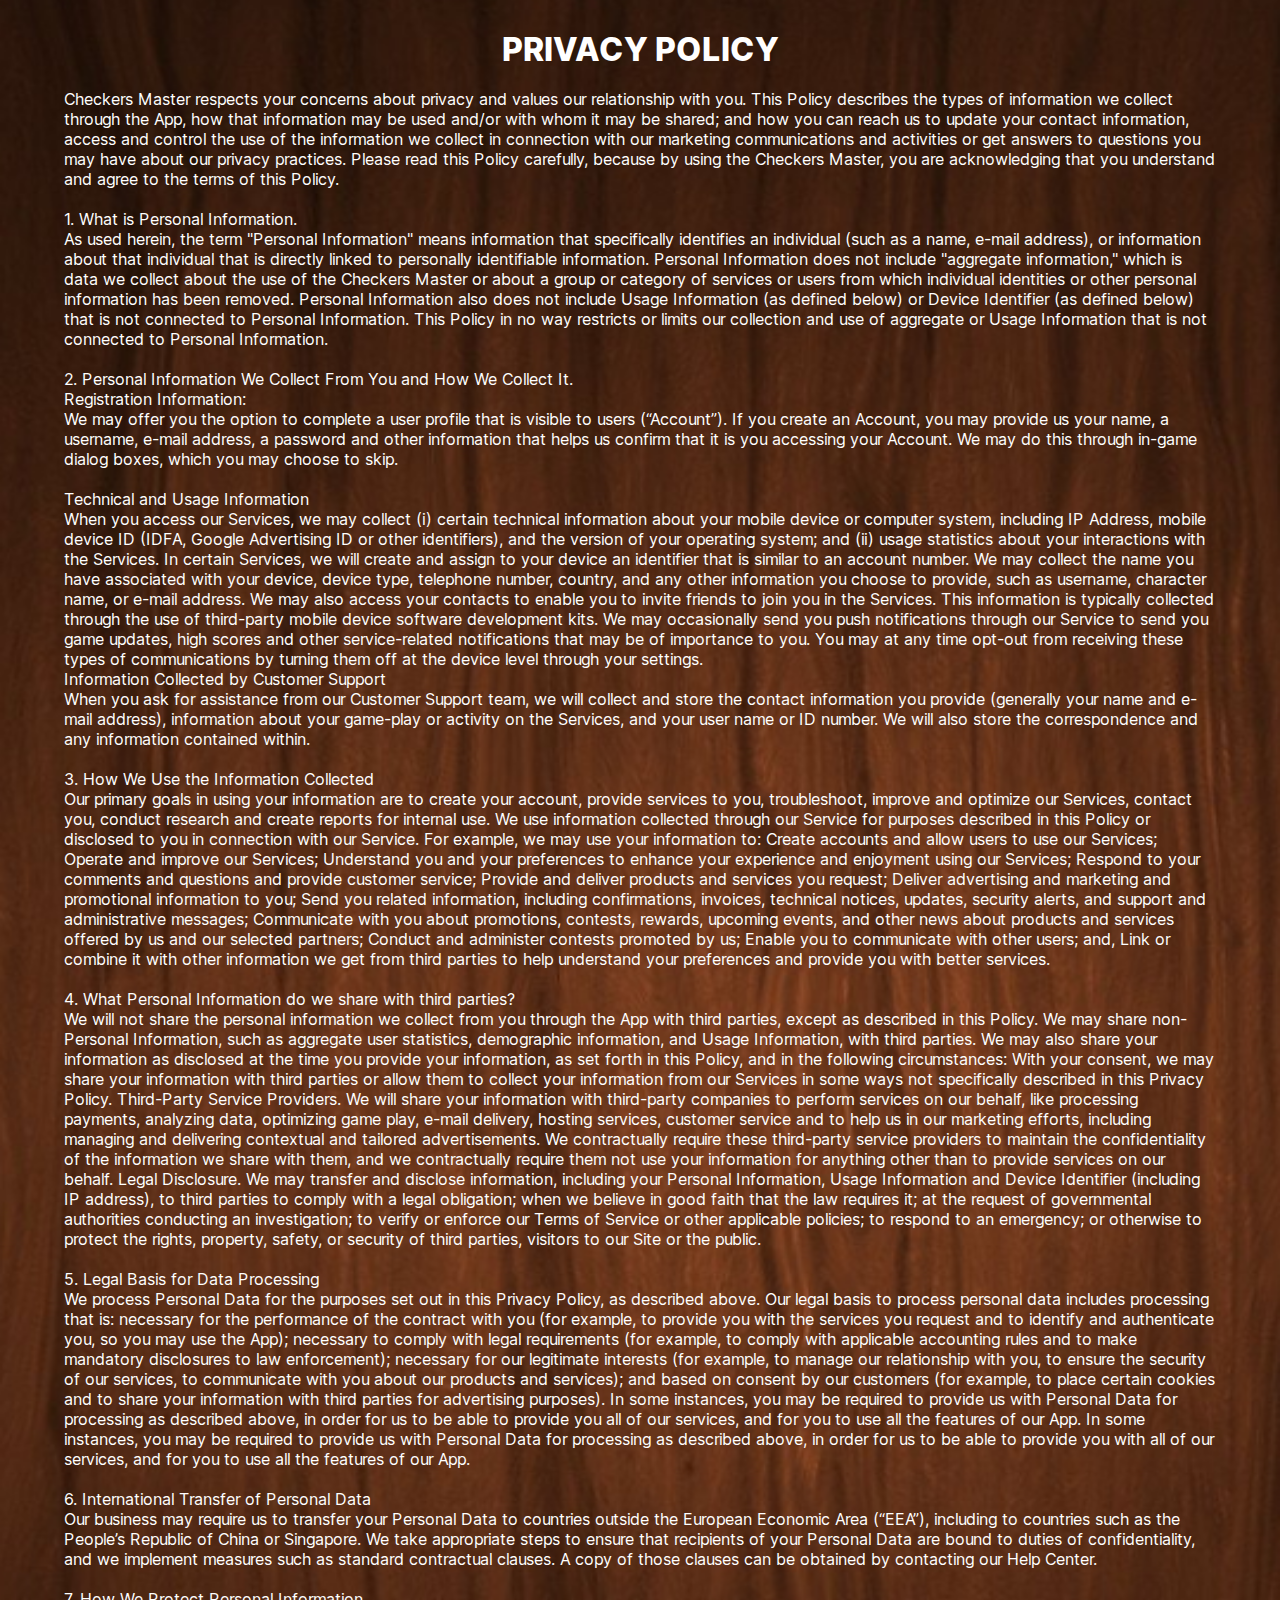
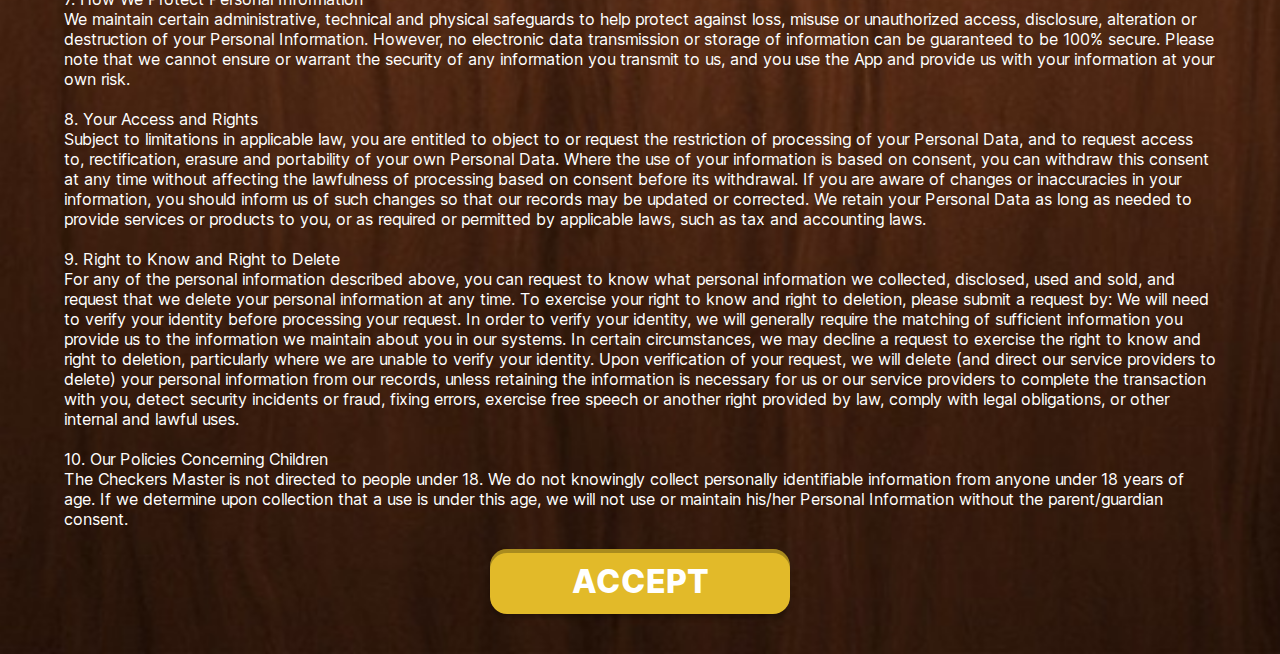
==== index.html @ 7df89833 "1" ====
<!DOCTYPE html>
<html lang="en">
  <head>
    <meta charset="UTF-8" />
    <meta http-equiv="X-UA-Compatible" content="IE=edge" />
    <meta
      name="viewport"
      content="initial-scale=1.0, width=device-width, viewport-fit=cover"
    />
    <link rel="shortcut icon" href="./png/icon.png" />
    <link rel="stylesheet" href="./styles/common_style.css" />
    <link rel="stylesheet" href="./styles/policy.css" />
    <title>Checkers Master</title>
  </head>
  <body>
    <div class="wrapper">
      <div class="header">PRIVACY POLICY</div>
      <div class="text">
        Checkers Master respects your concerns about privacy and values our
        relationship with you. This Policy describes the types of information we
        collect through the App, how that information may be used and/or with
        whom it may be shared; and how you can reach us to update your contact
        information, access and control the use of the information we collect in
        connection with our marketing communications and activities or get
        answers to questions you may have about our privacy practices. Please
        read this Policy carefully, because by using the Checkers Master, you are
        acknowledging that you understand and agree to the terms of this
        Policy.<br /><br />
        1. What is Personal Information.<br />
        As used herein, the term "Personal Information" means information that
        specifically identifies an individual (such as a name, e-mail address),
        or information about that individual that is directly linked to
        personally identifiable information. Personal Information does not
        include "aggregate information," which is data we collect about the use
        of the Checkers Master or about a group or category of services or users from
        which individual identities or other personal information has been
        removed. Personal Information also does not include Usage Information
        (as defined below) or Device Identifier (as defined below) that is not
        connected to Personal Information. This Policy in no way restricts or
        limits our collection and use of aggregate or Usage Information that is
        not connected to Personal Information.<br /><br />

        2. Personal Information We Collect From You and How We Collect It.<br />
        Registration Information:<br />
        We may offer you the option to complete a user profile that is visible
        to users (“Account”). If you create an Account, you may provide us your
        name, a username, e-mail address, a password and other information that
        helps us confirm that it is you accessing your Account. We may do this
        through in-game dialog boxes, which you may choose to skip.<br /><br />
        Technical and Usage Information<br />
        When you access our Services, we may collect (i) certain technical
        information about your mobile device or computer system, including IP
        Address, mobile device ID (IDFA, Google Advertising ID or other
        identifiers), and the version of your operating system; and (ii) usage
        statistics about your interactions with the Services. In certain
        Services, we will create and assign to your device an identifier that is
        similar to an account number. We may collect the name you have
        associated with your device, device type, telephone number, country, and
        any other information you choose to provide, such as username, character
        name, or e-mail address. We may also access your contacts to enable you
        to invite friends to join you in the Services. This information is
        typically collected through the use of third-party mobile device
        software development kits. We may occasionally send you push
        notifications through our Service to send you game updates, high scores
        and other service-related notifications that may be of importance to
        you. You may at any time opt-out from receiving these types of
        communications by turning them off at the device level through your
        settings.<br />
        Information Collected by Customer Support<br />
        When you ask for assistance from our Customer Support team, we will
        collect and store the contact information you provide (generally your
        name and e-mail address), information about your game-play or activity
        on the Services, and your user name or ID number. We will also store the
        correspondence and any information contained within.<br /><br />
        3. How We Use the Information Collected<br />
        Our primary goals in using your information are to create your account,
        provide services to you, troubleshoot, improve and optimize our
        Services, contact you, conduct research and create reports for internal
        use. We use information collected through our Service for purposes
        described in this Policy or disclosed to you in connection with our
        Service. For example, we may use your information to: Create accounts
        and allow users to use our Services; Operate and improve our Services;
        Understand you and your preferences to enhance your experience and
        enjoyment using our Services; Respond to your comments and questions and
        provide customer service; Provide and deliver products and services you
        request; Deliver advertising and marketing and promotional information
        to you; Send you related information, including confirmations, invoices,
        technical notices, updates, security alerts, and support and
        administrative messages; Communicate with you about promotions,
        contests, rewards, upcoming events, and other news about products and
        services offered by us and our selected partners; Conduct and administer
        contests promoted by us; Enable you to communicate with other users;
        and, Link or combine it with other information we get from third parties
        to help understand your preferences and provide you with better
        services.<br /><br />
        4. What Personal Information do we share with third parties?<br />
        We will not share the personal information we collect from you through
        the App with third parties, except as described in this Policy. We may
        share non-Personal Information, such as aggregate user statistics,
        demographic information, and Usage Information, with third parties. We
        may also share your information as disclosed at the time you provide
        your information, as set forth in this Policy, and in the following
        circumstances: With your consent, we may share your information with
        third parties or allow them to collect your information from our
        Services in some ways not specifically described in this Privacy Policy.
        Third-Party Service Providers. We will share your information with
        third-party companies to perform services on our behalf, like processing
        payments, analyzing data, optimizing game play, e-mail delivery, hosting
        services, customer service and to help us in our marketing efforts,
        including managing and delivering contextual and tailored
        advertisements. We contractually require these third-party service
        providers to maintain the confidentiality of the information we share
        with them, and we contractually require them not use your information
        for anything other than to provide services on our behalf. Legal
        Disclosure. We may transfer and disclose information, including your
        Personal Information, Usage Information and Device Identifier (including
        IP address), to third parties to comply with a legal obligation; when we
        believe in good faith that the law requires it; at the request of
        governmental authorities conducting an investigation; to verify or
        enforce our Terms of Service or other applicable policies; to respond to
        an emergency; or otherwise to protect the rights, property, safety, or
        security of third parties, visitors to our Site or the public.<br /><br />
        5. Legal Basis for Data Processing<br />
        We process Personal Data for the purposes set out in this Privacy
        Policy, as described above. Our legal basis to process personal data
        includes processing that is: necessary for the performance of the
        contract with you (for example, to provide you with the services you
        request and to identify and authenticate you, so you may use the App);
        necessary to comply with legal requirements (for example, to comply with
        applicable accounting rules and to make mandatory disclosures to law
        enforcement); necessary for our legitimate interests (for example, to
        manage our relationship with you, to ensure the security of our
        services, to communicate with you about our products and services); and
        based on consent by our customers (for example, to place certain cookies
        and to share your information with third parties for advertising
        purposes). In some instances, you may be required to provide us with
        Personal Data for processing as described above, in order for us to be
        able to provide you all of our services, and for you to use all the
        features of our App. In some instances, you may be required to provide
        us with Personal Data for processing as described above, in order for us
        to be able to provide you with all of our services, and for you to use
        all the features of our App.<br /><br />
        6. International Transfer of Personal Data<br />
        Our business may require us to transfer your Personal Data to countries
        outside the European Economic Area (“EEA”), including to countries such
        as the People’s Republic of China or Singapore. We take appropriate
        steps to ensure that recipients of your Personal Data are bound to
        duties of confidentiality, and we implement measures such as standard
        contractual clauses. A copy of those clauses can be obtained by
        contacting our Help Center.<br /><br />
        7. How We Protect Personal Information<br />
        We maintain certain administrative, technical and physical safeguards to
        help protect against loss, misuse or unauthorized access, disclosure,
        alteration or destruction of your Personal Information. However, no
        electronic data transmission or storage of information can be guaranteed
        to be 100% secure. Please note that we cannot ensure or warrant the
        security of any information you transmit to us, and you use the App and
        provide us with your information at your own risk.<br /><br />
        8. Your Access and Rights<br />
        Subject to limitations in applicable law, you are entitled to object to
        or request the restriction of processing of your Personal Data, and to
        request access to, rectification, erasure and portability of your own
        Personal Data. Where the use of your information is based on consent,
        you can withdraw this consent at any time without affecting the
        lawfulness of processing based on consent before its withdrawal. If you
        are aware of changes or inaccuracies in your information, you should
        inform us of such changes so that our records may be updated or
        corrected. We retain your Personal Data as long as needed to provide
        services or products to you, or as required or permitted by applicable
        laws, such as tax and accounting laws.<br /><br />
        9. Right to Know and Right to Delete<br />
        For any of the personal information described above, you can request to
        know what personal information we collected, disclosed, used and sold,
        and request that we delete your personal information at any time. To
        exercise your right to know and right to deletion, please submit a
        request by: We will need to verify your identity before processing your
        request. In order to verify your identity, we will generally require the
        matching of sufficient information you provide us to the information we
        maintain about you in our systems. In certain circumstances, we may
        decline a request to exercise the right to know and right to deletion,
        particularly where we are unable to verify your identity. Upon
        verification of your request, we will delete (and direct our service
        providers to delete) your personal information from our records, unless
        retaining the information is necessary for us or our service providers
        to complete the transaction with you, detect security incidents or
        fraud, fixing errors, exercise free speech or another right provided by
        law, comply with legal obligations, or other internal and lawful
        uses.<br /><br />

        10. Our Policies Concerning Children<br />
        The Checkers Master is not directed to people under 18. We do not knowingly
        collect personally identifiable information from anyone under 18 years
        of age. If we determine upon collection that a use is under this age, we
        will not use or maintain his/her Personal Information without the
        parent/guardian consent.<br />
      </div>
      <a href="./layouts/main.html" class="button block">Accept</a>
    </div>
  </body>
</html>
---- styles/common_style.css ----
@font-face {
  font-family: "Inter";
  src: url("../fonts/Inter-V.ttf");
}

body {
  background: url(../png/bg.png) center/100% 100%;

  font-family: "Inter";
  font-style: normal;

  color: #fff;
  text-align: center;

  margin: 0;
  padding: 0;
}

.wrapper {
  width: 100%;
  min-height: 100vh;
}

* {
  -webkit-tap-highlight-color: transparent;
}

a {
  text-decoration: none;
  color: #fff;
}

.hidden {
  opacity: 0;
}

.block {
  display: flex;
  align-items: center;
  justify-content: center;
}

.home {
  position: absolute;
  left: 25px;
  top: calc(50% - 10px);

  width: 25px;
  height: 20px;

  transform-origin: left;
  background: url(../png/arrow.png) center/100% 100%;
}
---- styles/policy.css ----
.wrapper {
  padding-top: 30px;
  padding-bottom: 40px;
}

.text {
  width: 90%;
  margin: 20px auto;

  font-weight: 400;
  text-align: left;
}

.button {
  width: 300px;
  height: 65px;

  font-size: 2rem;
  font-weight: 800;
  text-transform: uppercase;

  margin: 20px auto auto;
  background: #e2ba29;
  box-shadow: 0px 4px 4px rgba(0, 0, 0, 0.25),
    inset 0px 4px 0px rgba(0, 0, 0, 0.25);
  border-radius: 17px;
}

.header {
  font-size: 2rem;
  font-weight: 800;
}
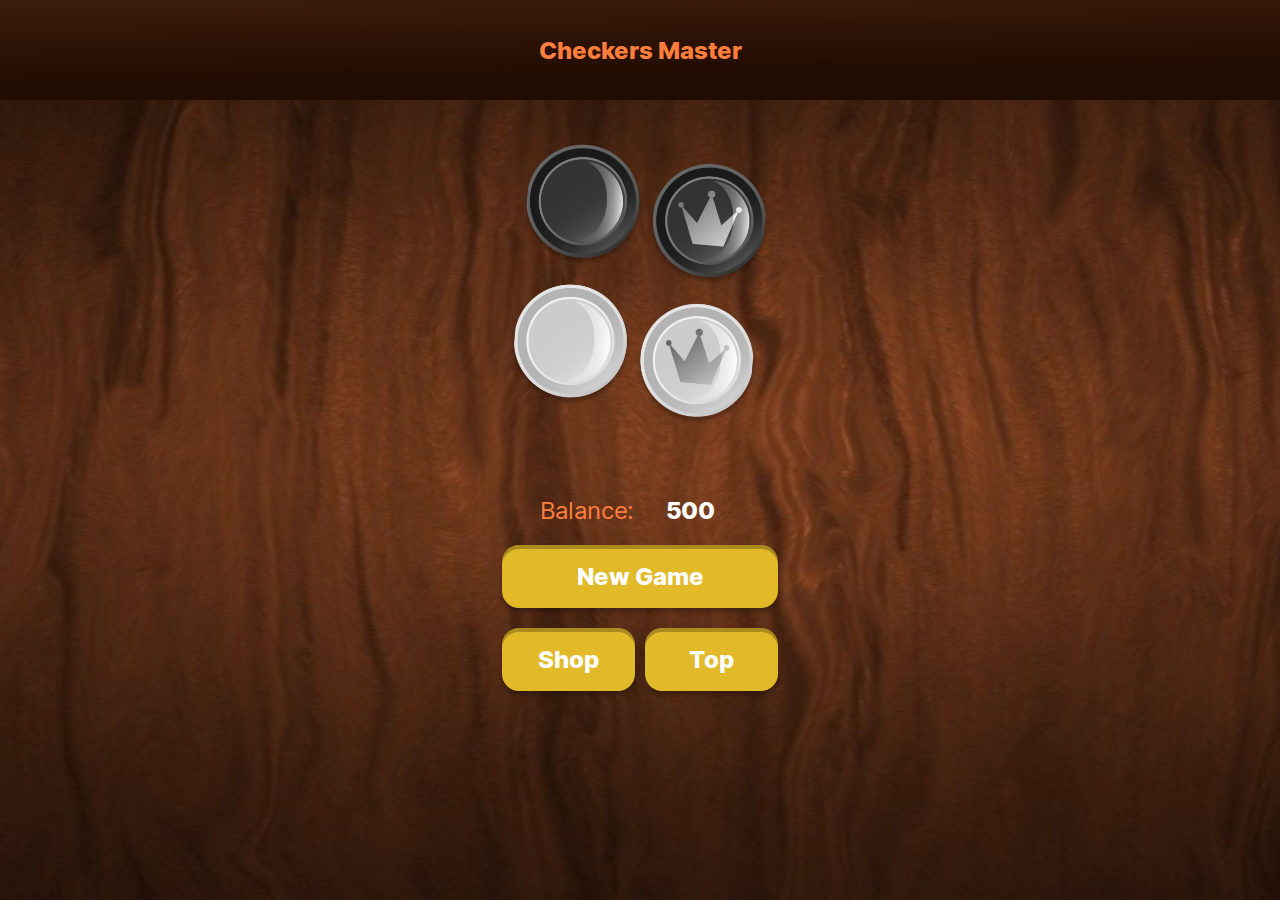
==== commit 603f8ad2: "edit" ====
--- a/index.html
+++ b/index.html
@@ -5,196 +5,30 @@
     <meta http-equiv="X-UA-Compatible" content="IE=edge" />
     <meta
       name="viewport"
-      content="initial-scale=1.0, width=device-width, viewport-fit=cover"
-    />
+      content="initial-scale=1.0, width=device-width, viewport-fit=cover" />
     <link rel="shortcut icon" href="./png/icon.png" />
     <link rel="stylesheet" href="./styles/common_style.css" />
-    <link rel="stylesheet" href="./styles/policy.css" />
+    <link rel="stylesheet" href="./styles/main.css" />
     <title>Checkers Master</title>
   </head>
   <body>
-    <div class="wrapper">
-      <div class="header">PRIVACY POLICY</div>
-      <div class="text">
-        Checkers Master respects your concerns about privacy and values our
-        relationship with you. This Policy describes the types of information we
-        collect through the App, how that information may be used and/or with
-        whom it may be shared; and how you can reach us to update your contact
-        information, access and control the use of the information we collect in
-        connection with our marketing communications and activities or get
-        answers to questions you may have about our privacy practices. Please
-        read this Policy carefully, because by using the Checkers Master, you are
-        acknowledging that you understand and agree to the terms of this
-        Policy.<br /><br />
-        1. What is Personal Information.<br />
-        As used herein, the term "Personal Information" means information that
-        specifically identifies an individual (such as a name, e-mail address),
-        or information about that individual that is directly linked to
-        personally identifiable information. Personal Information does not
-        include "aggregate information," which is data we collect about the use
-        of the Checkers Master or about a group or category of services or users from
-        which individual identities or other personal information has been
-        removed. Personal Information also does not include Usage Information
-        (as defined below) or Device Identifier (as defined below) that is not
-        connected to Personal Information. This Policy in no way restricts or
-        limits our collection and use of aggregate or Usage Information that is
-        not connected to Personal Information.<br /><br />
+    <div class="wrapper hidden">
+      <div class="header block">Checkers Master</div>
 
-        2. Personal Information We Collect From You and How We Collect It.<br />
-        Registration Information:<br />
-        We may offer you the option to complete a user profile that is visible
-        to users (“Account”). If you create an Account, you may provide us your
-        name, a username, e-mail address, a password and other information that
-        helps us confirm that it is you accessing your Account. We may do this
-        through in-game dialog boxes, which you may choose to skip.<br /><br />
-        Technical and Usage Information<br />
-        When you access our Services, we may collect (i) certain technical
-        information about your mobile device or computer system, including IP
-        Address, mobile device ID (IDFA, Google Advertising ID or other
-        identifiers), and the version of your operating system; and (ii) usage
-        statistics about your interactions with the Services. In certain
-        Services, we will create and assign to your device an identifier that is
-        similar to an account number. We may collect the name you have
-        associated with your device, device type, telephone number, country, and
-        any other information you choose to provide, such as username, character
-        name, or e-mail address. We may also access your contacts to enable you
-        to invite friends to join you in the Services. This information is
-        typically collected through the use of third-party mobile device
-        software development kits. We may occasionally send you push
-        notifications through our Service to send you game updates, high scores
-        and other service-related notifications that may be of importance to
-        you. You may at any time opt-out from receiving these types of
-        communications by turning them off at the device level through your
-        settings.<br />
-        Information Collected by Customer Support<br />
-        When you ask for assistance from our Customer Support team, we will
-        collect and store the contact information you provide (generally your
-        name and e-mail address), information about your game-play or activity
-        on the Services, and your user name or ID number. We will also store the
-        correspondence and any information contained within.<br /><br />
-        3. How We Use the Information Collected<br />
-        Our primary goals in using your information are to create your account,
-        provide services to you, troubleshoot, improve and optimize our
-        Services, contact you, conduct research and create reports for internal
-        use. We use information collected through our Service for purposes
-        described in this Policy or disclosed to you in connection with our
-        Service. For example, we may use your information to: Create accounts
-        and allow users to use our Services; Operate and improve our Services;
-        Understand you and your preferences to enhance your experience and
-        enjoyment using our Services; Respond to your comments and questions and
-        provide customer service; Provide and deliver products and services you
-        request; Deliver advertising and marketing and promotional information
-        to you; Send you related information, including confirmations, invoices,
-        technical notices, updates, security alerts, and support and
-        administrative messages; Communicate with you about promotions,
-        contests, rewards, upcoming events, and other news about products and
-        services offered by us and our selected partners; Conduct and administer
-        contests promoted by us; Enable you to communicate with other users;
-        and, Link or combine it with other information we get from third parties
-        to help understand your preferences and provide you with better
-        services.<br /><br />
-        4. What Personal Information do we share with third parties?<br />
-        We will not share the personal information we collect from you through
-        the App with third parties, except as described in this Policy. We may
-        share non-Personal Information, such as aggregate user statistics,
-        demographic information, and Usage Information, with third parties. We
-        may also share your information as disclosed at the time you provide
-        your information, as set forth in this Policy, and in the following
-        circumstances: With your consent, we may share your information with
-        third parties or allow them to collect your information from our
-        Services in some ways not specifically described in this Privacy Policy.
-        Third-Party Service Providers. We will share your information with
-        third-party companies to perform services on our behalf, like processing
-        payments, analyzing data, optimizing game play, e-mail delivery, hosting
-        services, customer service and to help us in our marketing efforts,
-        including managing and delivering contextual and tailored
-        advertisements. We contractually require these third-party service
-        providers to maintain the confidentiality of the information we share
-        with them, and we contractually require them not use your information
-        for anything other than to provide services on our behalf. Legal
-        Disclosure. We may transfer and disclose information, including your
-        Personal Information, Usage Information and Device Identifier (including
-        IP address), to third parties to comply with a legal obligation; when we
-        believe in good faith that the law requires it; at the request of
-        governmental authorities conducting an investigation; to verify or
-        enforce our Terms of Service or other applicable policies; to respond to
-        an emergency; or otherwise to protect the rights, property, safety, or
-        security of third parties, visitors to our Site or the public.<br /><br />
-        5. Legal Basis for Data Processing<br />
-        We process Personal Data for the purposes set out in this Privacy
-        Policy, as described above. Our legal basis to process personal data
-        includes processing that is: necessary for the performance of the
-        contract with you (for example, to provide you with the services you
-        request and to identify and authenticate you, so you may use the App);
-        necessary to comply with legal requirements (for example, to comply with
-        applicable accounting rules and to make mandatory disclosures to law
-        enforcement); necessary for our legitimate interests (for example, to
-        manage our relationship with you, to ensure the security of our
-        services, to communicate with you about our products and services); and
-        based on consent by our customers (for example, to place certain cookies
-        and to share your information with third parties for advertising
-        purposes). In some instances, you may be required to provide us with
-        Personal Data for processing as described above, in order for us to be
-        able to provide you all of our services, and for you to use all the
-        features of our App. In some instances, you may be required to provide
-        us with Personal Data for processing as described above, in order for us
-        to be able to provide you with all of our services, and for you to use
-        all the features of our App.<br /><br />
-        6. International Transfer of Personal Data<br />
-        Our business may require us to transfer your Personal Data to countries
-        outside the European Economic Area (“EEA”), including to countries such
-        as the People’s Republic of China or Singapore. We take appropriate
-        steps to ensure that recipients of your Personal Data are bound to
-        duties of confidentiality, and we implement measures such as standard
-        contractual clauses. A copy of those clauses can be obtained by
-        contacting our Help Center.<br /><br />
-        7. How We Protect Personal Information<br />
-        We maintain certain administrative, technical and physical safeguards to
-        help protect against loss, misuse or unauthorized access, disclosure,
-        alteration or destruction of your Personal Information. However, no
-        electronic data transmission or storage of information can be guaranteed
-        to be 100% secure. Please note that we cannot ensure or warrant the
-        security of any information you transmit to us, and you use the App and
-        provide us with your information at your own risk.<br /><br />
-        8. Your Access and Rights<br />
-        Subject to limitations in applicable law, you are entitled to object to
-        or request the restriction of processing of your Personal Data, and to
-        request access to, rectification, erasure and portability of your own
-        Personal Data. Where the use of your information is based on consent,
-        you can withdraw this consent at any time without affecting the
-        lawfulness of processing based on consent before its withdrawal. If you
-        are aware of changes or inaccuracies in your information, you should
-        inform us of such changes so that our records may be updated or
-        corrected. We retain your Personal Data as long as needed to provide
-        services or products to you, or as required or permitted by applicable
-        laws, such as tax and accounting laws.<br /><br />
-        9. Right to Know and Right to Delete<br />
-        For any of the personal information described above, you can request to
-        know what personal information we collected, disclosed, used and sold,
-        and request that we delete your personal information at any time. To
-        exercise your right to know and right to deletion, please submit a
-        request by: We will need to verify your identity before processing your
-        request. In order to verify your identity, we will generally require the
-        matching of sufficient information you provide us to the information we
-        maintain about you in our systems. In certain circumstances, we may
-        decline a request to exercise the right to know and right to deletion,
-        particularly where we are unable to verify your identity. Upon
-        verification of your request, we will delete (and direct our service
-        providers to delete) your personal information from our records, unless
-        retaining the information is necessary for us or our service providers
-        to complete the transaction with you, detect security incidents or
-        fraud, fixing errors, exercise free speech or another right provided by
-        law, comply with legal obligations, or other internal and lawful
-        uses.<br /><br />
+      <img src="./png/main_pic.png" alt="main" class="main_pic" />
 
-        10. Our Policies Concerning Children<br />
-        The Checkers Master is not directed to people under 18. We do not knowingly
-        collect personally identifiable information from anyone under 18 years
-        of age. If we determine upon collection that a use is under this age, we
-        will not use or maintain his/her Personal Information without the
-        parent/guardian consent.<br />
+      <div class="balance_cont">
+        <span>Balance:</span>
+        <span class="balance"></span>
       </div>
-      <a href="./layouts/main.html" class="button block">Accept</a>
+
+      <a href="./layouts/game.html" class="button big block">New Game</a>
+      <div class="button_cont">
+        <a href="./layouts/shop.html" class="button small block">Shop</a>
+        <a href="./layouts/top.html" class="button small block">Top</a>
+      </div>
     </div>
+
+    <script src="./scripts/main.js"></script>
   </body>
 </html>
--- a/styles/main.css
+++ b/styles/main.css
@@ -0,0 +1,84 @@
+html {
+  font-size: 24px;
+}
+
+.header {
+  height: 100px;
+
+  color: #ff7e3e;
+  font-weight: 800;
+
+  background: linear-gradient(359.04deg, #210c01 29.84%, #4b2512 137.32%);
+}
+
+.main_pic {
+  width: 270px;
+
+  margin: 40px auto;
+}
+
+.balance_cont {
+  display: flex;
+  justify-content: space-between;
+
+  width: 200px;
+  margin: 20px auto;
+
+  color: #ff7e3e;
+}
+
+.balance {
+  width: 100px;
+
+  color: #fff;
+  font-weight: 800;
+}
+
+.button {
+  background: #e2ba29;
+  box-shadow: 0px 4px 4px rgba(0, 0, 0, 0.25),
+    inset 0px 4px 0px rgba(0, 0, 0, 0.25);
+  border-radius: 17px;
+  font-weight: 800;
+}
+
+.big {
+  width: 276px;
+  height: 63px;
+
+  margin: 20px auto;
+}
+
+.small {
+  width: 133px;
+  height: 63px;
+}
+
+.button_cont {
+  display: flex;
+  align-items: center;
+  justify-content: space-between;
+
+  width: 276px;
+  margin: 20px auto;
+}
+
+@media screen and (min-width: 768px) and (orientation: portrait) {
+  .big {
+    width: 330px;
+    height: 75px;
+  }
+
+  .button_cont {
+    width: 330px;
+  }
+
+  .small {
+    width: 160px;
+    height: 75px;
+  }
+
+  .main_pic {
+    width: 330px;
+  }
+}
